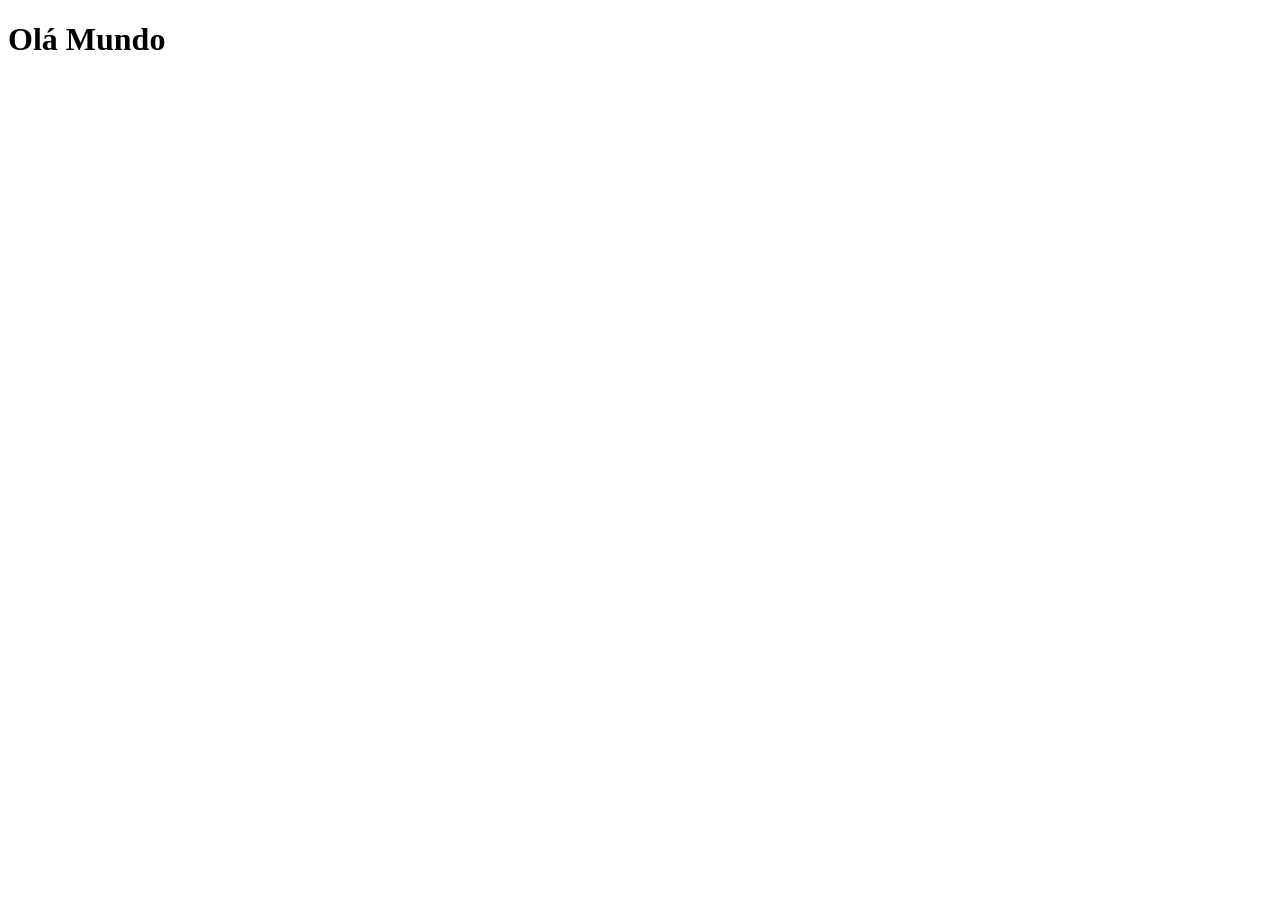
==== index.html @ dc31de82 "Create index.html" ====
<!DOCTYPE html>
<html lang="pt-BR">
<head>
  <meta charset="UTF-8">
  <meta name="viewport" content="width=device-width, initial-scale=1.0">
  <link rel="shortcut icon" href="favicon.ico" type="image/x-icon">
  <title>Projeto Redes Sociais</title>
</head>
<body>
  <h1>Olá Mundo</h1>
</body>
</html>
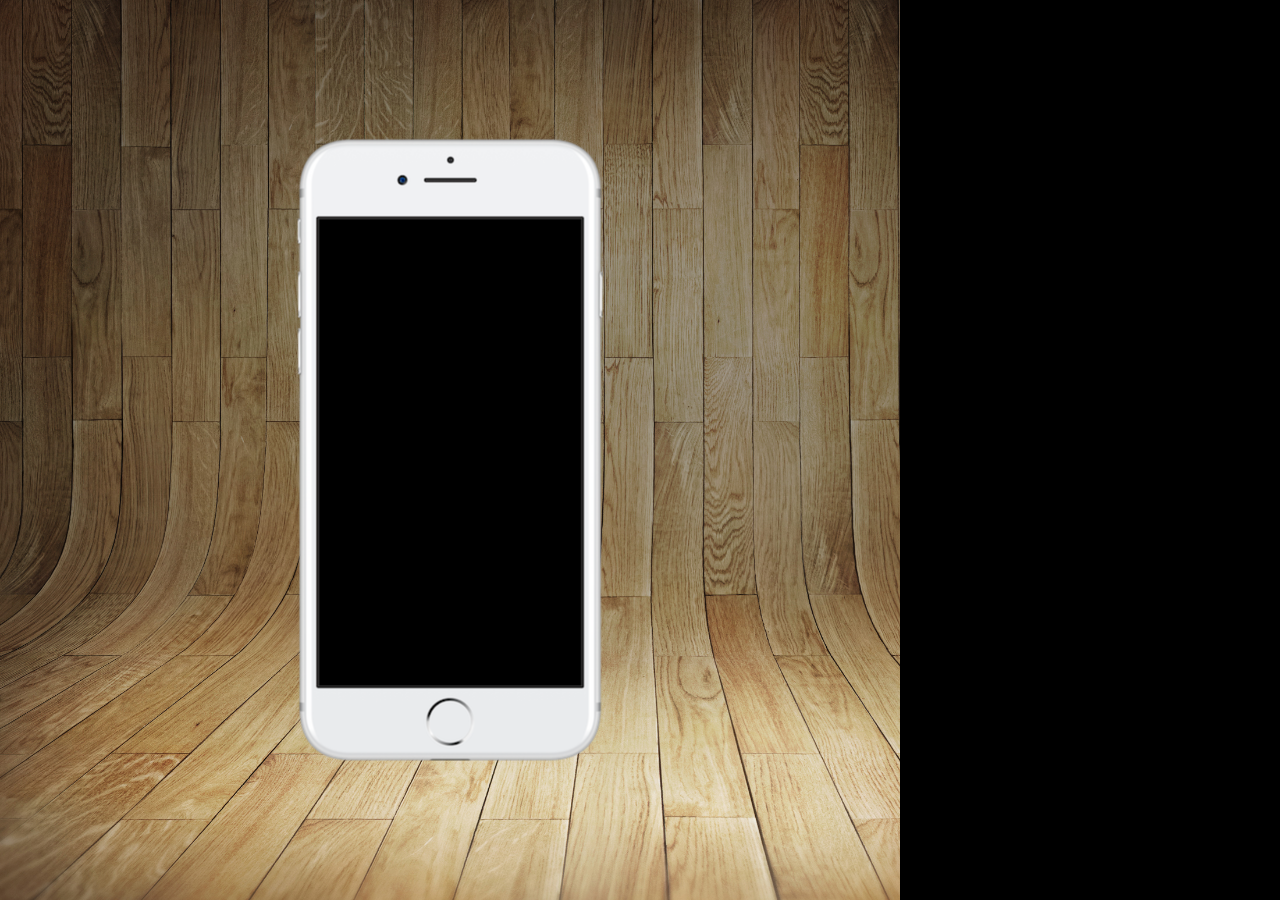
==== commit 7b65ed59: "create backgrounds" ====
--- a/index.html
+++ b/index.html
@@ -4,9 +4,13 @@
   <meta charset="UTF-8">
   <meta name="viewport" content="width=device-width, initial-scale=1.0">
   <link rel="shortcut icon" href="favicon.ico" type="image/x-icon">
+  <link rel="stylesheet" href="estilos/style.css">
   <title>Projeto Redes Sociais</title>
 </head>
 <body>
-  <h1>Olá Mundo</h1>
+  <main>
+    <section id="telefone"></section>
+    <section id="redes-sociais"></section>
+  </main>
 </body>
 </html>
--- a/estilos/style.css
+++ b/estilos/style.css
@@ -0,0 +1,36 @@
+@charset "UTF-8";
+
+* {
+  margin: 0;
+  padding: 0;
+  font-family: Arial, Helvetica, sans-serif;
+}
+
+html, body {
+  height: 100vh;
+  width: 100vh;
+  background-color: black;
+}
+
+body {
+  background: url('../imagens/fundo-madeira.jpg') no-repeat top center;
+  background-size: cover;
+  background-attachment: fixed;
+}
+
+main {
+  position: relative;
+  height: 100vh;  
+}
+
+#telefone {
+  position: absolute;
+  top: 50%;
+  left: 50%;
+  transform: translate(-50%, -50%);
+
+  height: 627px;
+  width: 311px;
+  background-color: blue;
+  background: url('../imagens/frame-iphone.png') no-repeat;
+}
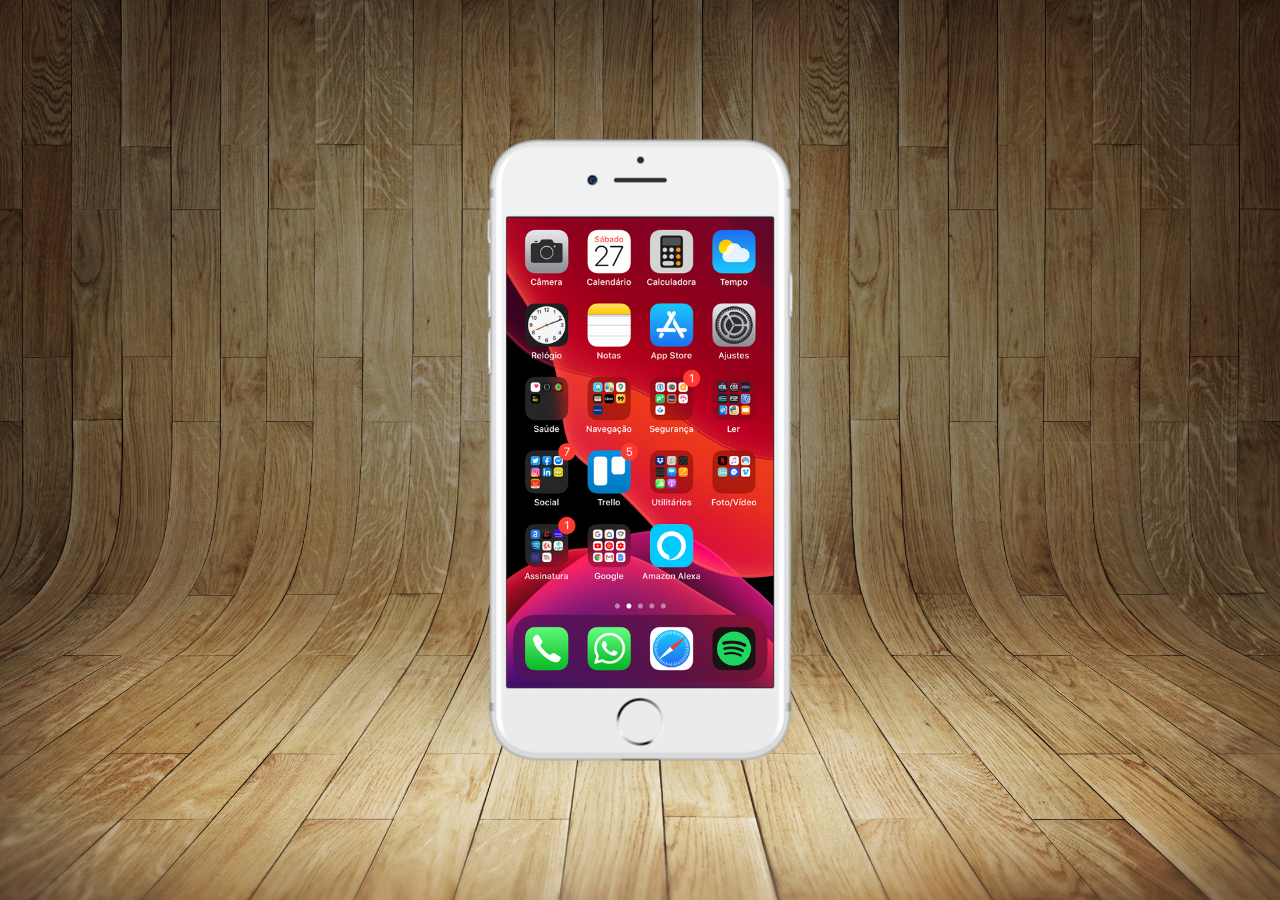
==== commit 80d72fa9: "Criei a tela Home" ====
--- a/index.html
+++ b/index.html
@@ -9,7 +9,9 @@
 </head>
 <body>
   <main>
-    <section id="telefone"></section>
+    <section id="telefone">
+      <iframe src="home.html" name="tela" id="tela" frameborder="0"></iframe>
+    </section>
     <section id="redes-sociais"></section>
   </main>
 </body>
--- a/estilos/style.css
+++ b/estilos/style.css
@@ -8,7 +8,7 @@
 
 html, body {
   height: 100vh;
-  width: 100vh;
+  width: 100vw;
   background-color: black;
 }
 
@@ -33,4 +33,12 @@
   width: 311px;
   background-color: blue;
   background: url('../imagens/frame-iphone.png') no-repeat;
+}
+
+#tela {
+  position: relative;
+  top: 81px;
+  left: 22px;
+  width: 267px;
+  height: 470px;
 }
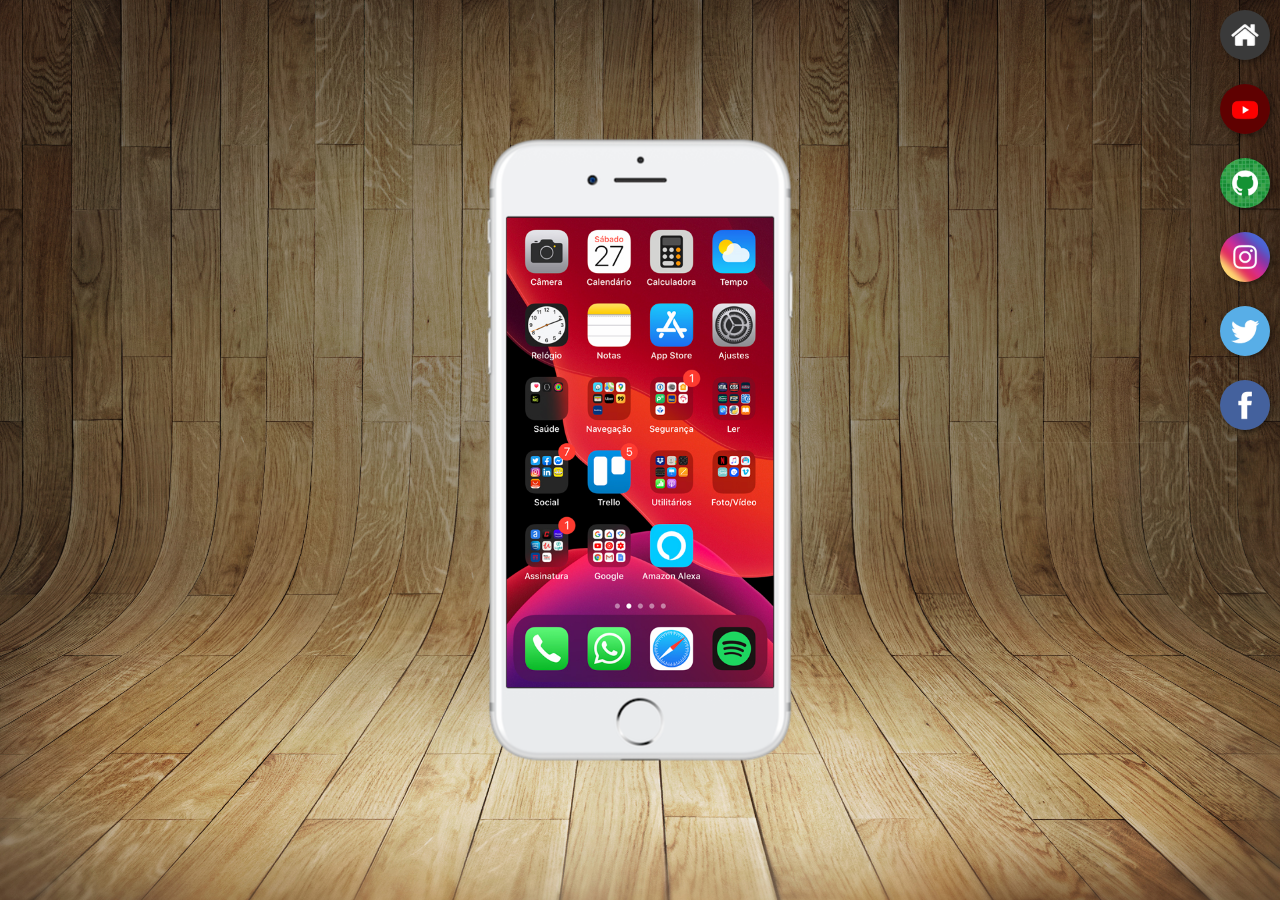
==== commit 860687fa: "criei botoes na lateral" ====
--- a/index.html
+++ b/index.html
@@ -10,9 +10,18 @@
 <body>
   <main>
     <section id="telefone">
-      <iframe src="home.html" name="tela" id="tela" frameborder="0"></iframe>
+      <iframe src="home.html" name="tela" id="tela" frameborder="0">
+        Seu navegador não é compativel com isso.
+      </iframe>
     </section>
-    <section id="redes-sociais"></section>
+    <section id="redes-sociais">
+      <a href="#" target="tela" ><img src="imagens/logo-home.jpg" alt="icones de redes sociais"></a><br>
+      <a href="#" target="tela" ><img src="imagens/logo-youtube.jpg" alt="icones de redes sociais"></a><br>
+      <a href="#" target="tela" ><img src="imagens/logo-github.jpg" alt="icones de redes sociais"></a><br>
+      <a href="#" target="tela" ><img src="imagens/logo-instagram.jpg" alt="icones de redes sociais"></a><br>
+      <a href="#" target="tela" ><img src="imagens/logo-twitter.jpg" alt="icones de redes sociais"></a><br>
+      <a href="#" target="tela" ><img src="imagens/logo-facebook.jpg" alt="icones de redes sociais"></a><br>
+    </section>
   </main>
 </body>
 </html>
--- a/estilos/style.css
+++ b/estilos/style.css
@@ -41,4 +41,23 @@
   left: 22px;
   width: 267px;
   height: 470px;
+}
+
+#redes-sociais {
+  text-align: right;
+}
+
+#redes-sociais img {
+  width: 50px;
+  margin: 10px;
+  border-radius: 50%;
+  box-shadow: 2px 2px 5px rgba(0, 0, 0, 0.400);
+  box-sizing: border-box;
+}
+
+#redes-sociais img:hover {
+  border: 2px solid rgba(255, 255, 255, 0.637);
+  transform: translate(-3px, -3px);
+  box-shadow: 5px 5px 10px rgba(0, 0, 0, 0.616);
+  transition: transform .3s, border 1s;
 }
